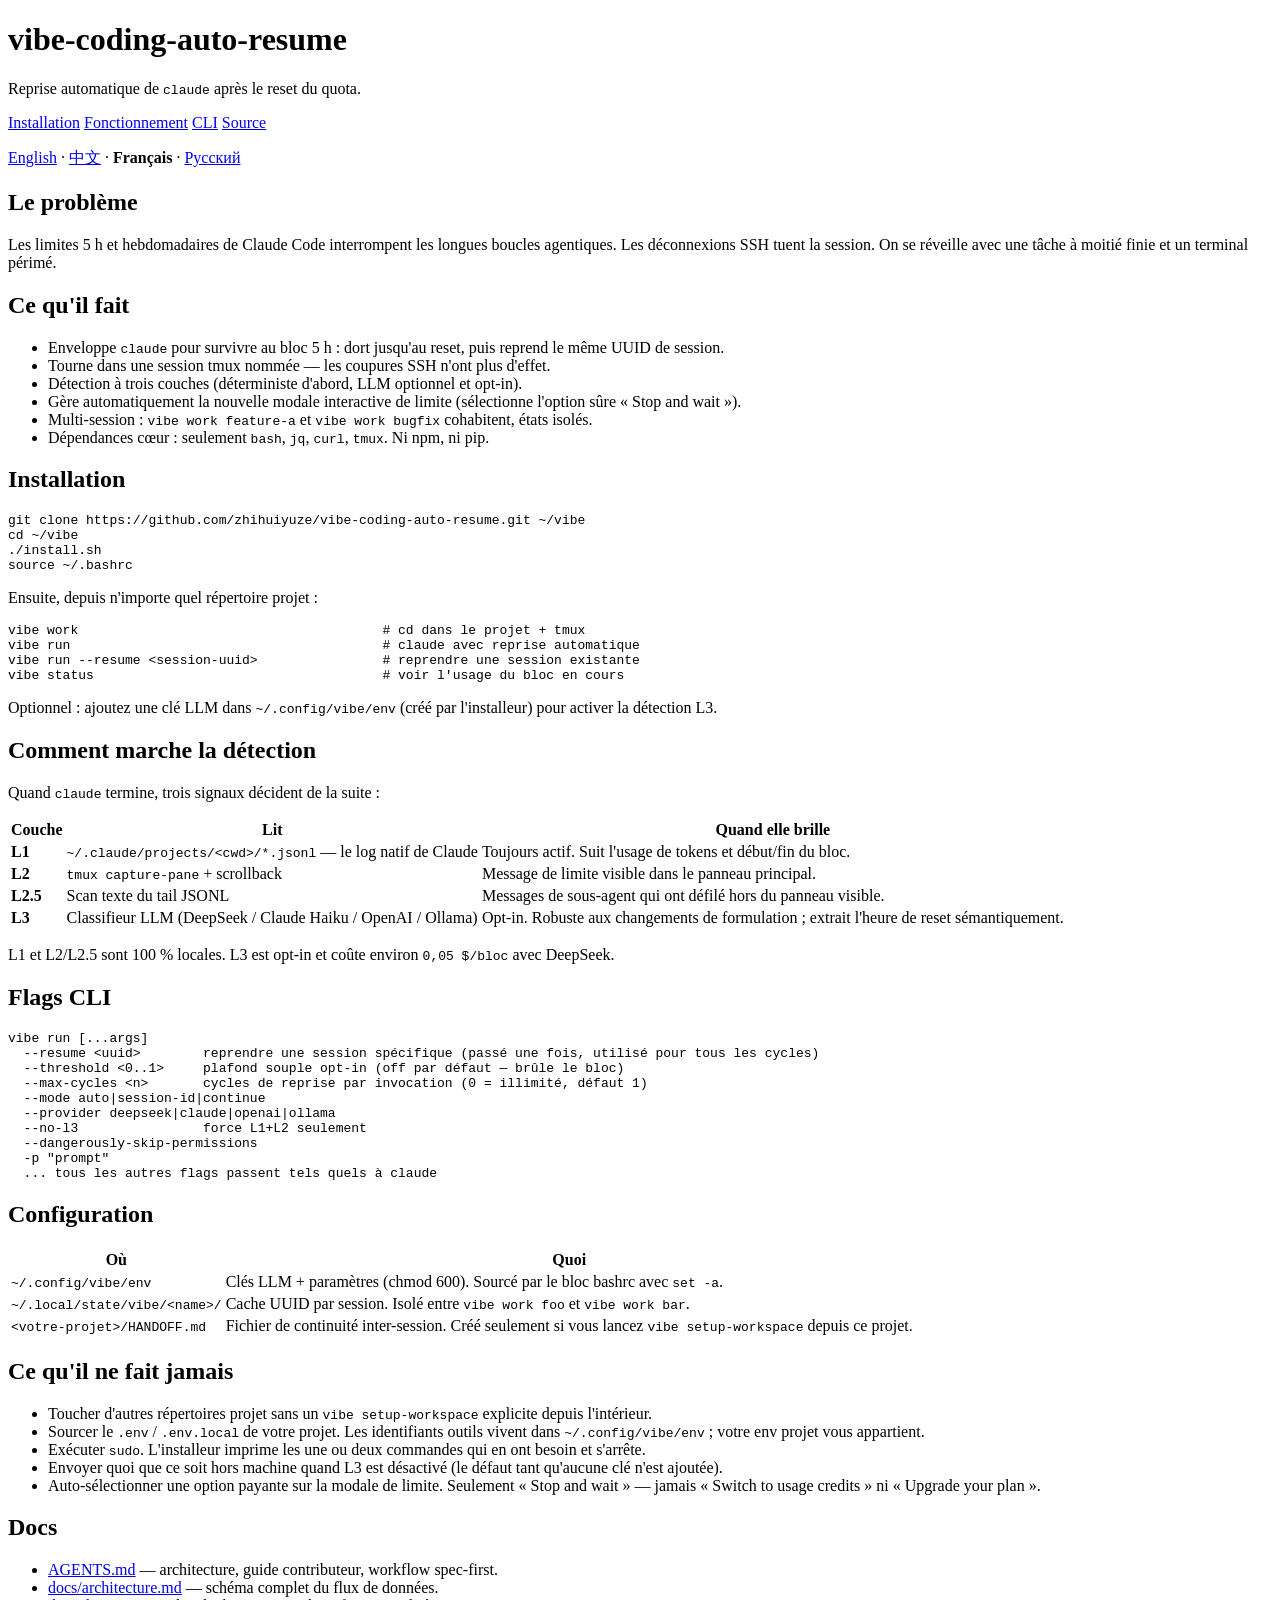
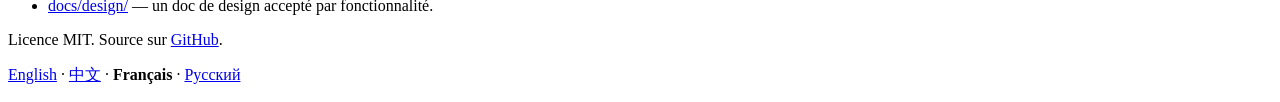
==== site/fr/index.html @ cc9a22a5 "docs: scenario-led READMEs + multilingual site (EN/ZH/FR/RU) + SEO READMEs (all 4 langs) restructure" ====
<!doctype html>
<html lang="fr">
<head>
  <meta charset="utf-8">
  <meta name="viewport" content="width=device-width, initial-scale=1">
  <meta name="theme-color" content="#fdfdfc" media="(prefers-color-scheme: light)">
  <meta name="theme-color" content="#1a1a1a" media="(prefers-color-scheme: dark)">

  <title>vibe-coding-auto-resume — reprise automatique de Claude Code</title>
  <meta name="description" content="Enveloppe le CLI Claude Code dans tmux, dort jusqu'au reset du quota, puis reprend la même session. Cœur zéro-dépendance ; LLM optionnel pour la détection fine.">

  <link rel="canonical" href="https://vibe-resume.huize.org/fr/">
  <link rel="alternate" hreflang="en"        href="https://vibe-resume.huize.org/">
  <link rel="alternate" hreflang="zh"        href="https://vibe-resume.huize.org/zh/">
  <link rel="alternate" hreflang="fr"        href="https://vibe-resume.huize.org/fr/">
  <link rel="alternate" hreflang="ru"        href="https://vibe-resume.huize.org/ru/">
  <link rel="alternate" hreflang="x-default" href="https://vibe-resume.huize.org/">

  <meta property="og:type"           content="website">
  <meta property="og:site_name"      content="vibe-coding-auto-resume">
  <meta property="og:title"          content="vibe-coding-auto-resume — reprise automatique de Claude Code">
  <meta property="og:description"    content="Enveloppe le CLI Claude Code dans tmux, dort jusqu'au reset du quota, puis reprend la même session.">
  <meta property="og:url"            content="https://vibe-resume.huize.org/fr/">
  <meta property="og:locale"         content="fr_FR">
  <meta property="og:locale:alternate" content="en_US">
  <meta property="og:locale:alternate" content="zh_CN">
  <meta property="og:locale:alternate" content="ru_RU">

  <meta name="twitter:card"        content="summary">
  <meta name="twitter:title"       content="vibe-coding-auto-resume">
  <meta name="twitter:description" content="Reprise automatique de Claude Code après le reset du quota. tmux + JSONL + LLM optionnel.">

  <link rel="stylesheet" href="/style.css">

  <script type="application/ld+json">
  {
    "@context": "https://schema.org",
    "@type": "SoftwareApplication",
    "name": "vibe-coding-auto-resume",
    "description": "Reprise automatique du CLI Claude Code après le reset du quota. tmux + analyse JSONL + détection LLM optionnelle.",
    "url": "https://vibe-resume.huize.org/fr/",
    "applicationCategory": "DeveloperApplication",
    "operatingSystem": "Linux, macOS",
    "license": "https://opensource.org/licenses/MIT",
    "codeRepository": "https://github.com/zhihuiyuze/vibe-coding-auto-resume",
    "programmingLanguage": "Shell",
    "offers": { "@type": "Offer", "price": "0", "priceCurrency": "USD" },
    "inLanguage": ["en", "zh", "fr", "ru"]
  }
  </script>
</head>
<body>

<header>
  <h1>vibe-coding-auto-resume</h1>
  <p class="tagline">Reprise automatique de <code>claude</code> après le reset du quota.</p>
  <nav>
    <a href="#install">Installation</a>
    <a href="#how">Fonctionnement</a>
    <a href="#flags">CLI</a>
    <a href="https://github.com/zhihuiyuze/vibe-coding-auto-resume">Source</a>
  </nav>
  <p class="langs"><a href="/">English</a> · <a href="/zh/">中文</a> · <strong>Français</strong> · <a href="/ru/">Русский</a></p>
</header>

<main>

<section>
  <h2>Le problème</h2>
  <p>Les limites 5 h et hebdomadaires de Claude Code interrompent les longues boucles agentiques. Les déconnexions SSH tuent la session. On se réveille avec une tâche à moitié finie et un terminal périmé.</p>
</section>

<section>
  <h2>Ce qu'il fait</h2>
  <ul>
    <li>Enveloppe <code>claude</code> pour survivre au bloc 5 h : dort jusqu'au reset, puis reprend le même UUID de session.</li>
    <li>Tourne dans une session tmux nommée — les coupures SSH n'ont plus d'effet.</li>
    <li>Détection à trois couches (déterministe d'abord, LLM optionnel et opt-in).</li>
    <li>Gère automatiquement la nouvelle modale interactive de limite (sélectionne l'option sûre « Stop and wait »).</li>
    <li>Multi-session : <code>vibe work feature-a</code> et <code>vibe work bugfix</code> cohabitent, états isolés.</li>
    <li>Dépendances cœur : seulement <code>bash</code>, <code>jq</code>, <code>curl</code>, <code>tmux</code>. Ni npm, ni pip.</li>
  </ul>
</section>

<section id="install">
  <h2>Installation</h2>
<pre><code>git clone https://github.com/zhihuiyuze/vibe-coding-auto-resume.git ~/vibe
cd ~/vibe
./install.sh
source ~/.bashrc</code></pre>
  <p>Ensuite, depuis n'importe quel répertoire projet :</p>
<pre><code>vibe work                                       # cd dans le projet + tmux
vibe run                                        # claude avec reprise automatique
vibe run --resume &lt;session-uuid&gt;                # reprendre une session existante
vibe status                                     # voir l'usage du bloc en cours</code></pre>
  <p>Optionnel : ajoutez une clé LLM dans <code>~/.config/vibe/env</code> (créé par l'installeur) pour activer la détection L3.</p>
</section>

<section id="how">
  <h2>Comment marche la détection</h2>
  <p>Quand <code>claude</code> termine, trois signaux décident de la suite :</p>
  <table>
    <tr><th>Couche</th><th>Lit</th><th>Quand elle brille</th></tr>
    <tr><td><strong>L1</strong></td><td><code>~/.claude/projects/&lt;cwd&gt;/*.jsonl</code> — le log natif de Claude</td><td>Toujours actif. Suit l'usage de tokens et début/fin du bloc.</td></tr>
    <tr><td><strong>L2</strong></td><td><code>tmux capture-pane</code> + scrollback</td><td>Message de limite visible dans le panneau principal.</td></tr>
    <tr><td><strong>L2.5</strong></td><td>Scan texte du tail JSONL</td><td>Messages de sous-agent qui ont défilé hors du panneau visible.</td></tr>
    <tr><td><strong>L3</strong></td><td>Classifieur LLM (DeepSeek / Claude Haiku / OpenAI / Ollama)</td><td>Opt-in. Robuste aux changements de formulation ; extrait l'heure de reset sémantiquement.</td></tr>
  </table>
  <p>L1 et L2/L2.5 sont 100 % locales. L3 est opt-in et coûte environ <code>0,05 $/bloc</code> avec DeepSeek.</p>
</section>

<section id="flags">
  <h2>Flags CLI</h2>
<pre><code>vibe run [...args]
  --resume &lt;uuid&gt;        reprendre une session spécifique (passé une fois, utilisé pour tous les cycles)
  --threshold &lt;0..1&gt;     plafond souple opt-in (off par défaut — brûle le bloc)
  --max-cycles &lt;n&gt;       cycles de reprise par invocation (0 = illimité, défaut 1)
  --mode auto|session-id|continue
  --provider deepseek|claude|openai|ollama
  --no-l3                force L1+L2 seulement
  --dangerously-skip-permissions
  -p "prompt"
  ... tous les autres flags passent tels quels à claude</code></pre>
</section>

<section>
  <h2>Configuration</h2>
  <table>
    <tr><th>Où</th><th>Quoi</th></tr>
    <tr><td><code>~/.config/vibe/env</code></td><td>Clés LLM + paramètres (chmod 600). Sourcé par le bloc bashrc avec <code>set -a</code>.</td></tr>
    <tr><td><code>~/.local/state/vibe/&lt;name&gt;/</code></td><td>Cache UUID par session. Isolé entre <code>vibe work foo</code> et <code>vibe work bar</code>.</td></tr>
    <tr><td><code>&lt;votre-projet&gt;/HANDOFF.md</code></td><td>Fichier de continuité inter-session. Créé seulement si vous lancez <code>vibe setup-workspace</code> depuis ce projet.</td></tr>
  </table>
</section>

<section>
  <h2>Ce qu'il ne fait jamais</h2>
  <ul>
    <li>Toucher d'autres répertoires projet sans un <code>vibe setup-workspace</code> explicite depuis l'intérieur.</li>
    <li>Sourcer le <code>.env</code> / <code>.env.local</code> de votre projet. Les identifiants outils vivent dans <code>~/.config/vibe/env</code> ; votre env projet vous appartient.</li>
    <li>Exécuter <code>sudo</code>. L'installeur imprime les une ou deux commandes qui en ont besoin et s'arrête.</li>
    <li>Envoyer quoi que ce soit hors machine quand L3 est désactivé (le défaut tant qu'aucune clé n'est ajoutée).</li>
    <li>Auto-sélectionner une option payante sur la modale de limite. Seulement « Stop and wait » — jamais « Switch to usage credits » ni « Upgrade your plan ».</li>
  </ul>
</section>

<section>
  <h2>Docs</h2>
  <ul>
    <li><a href="https://github.com/zhihuiyuze/vibe-coding-auto-resume/blob/main/AGENTS.md">AGENTS.md</a> — architecture, guide contributeur, workflow spec-first.</li>
    <li><a href="https://github.com/zhihuiyuze/vibe-coding-auto-resume/blob/main/docs/architecture.md">docs/architecture.md</a> — schéma complet du flux de données.</li>
    <li><a href="https://github.com/zhihuiyuze/vibe-coding-auto-resume/tree/main/docs/design">docs/design/</a> — un doc de design accepté par fonctionnalité.</li>
  </ul>
</section>

</main>

<footer>
  <p>Licence MIT. Source sur <a href="https://github.com/zhihuiyuze/vibe-coding-auto-resume">GitHub</a>.</p>
  <p class="langs"><a href="/">English</a> · <a href="/zh/">中文</a> · <strong>Français</strong> · <a href="/ru/">Русский</a></p>
</footer>

</body>
</html>
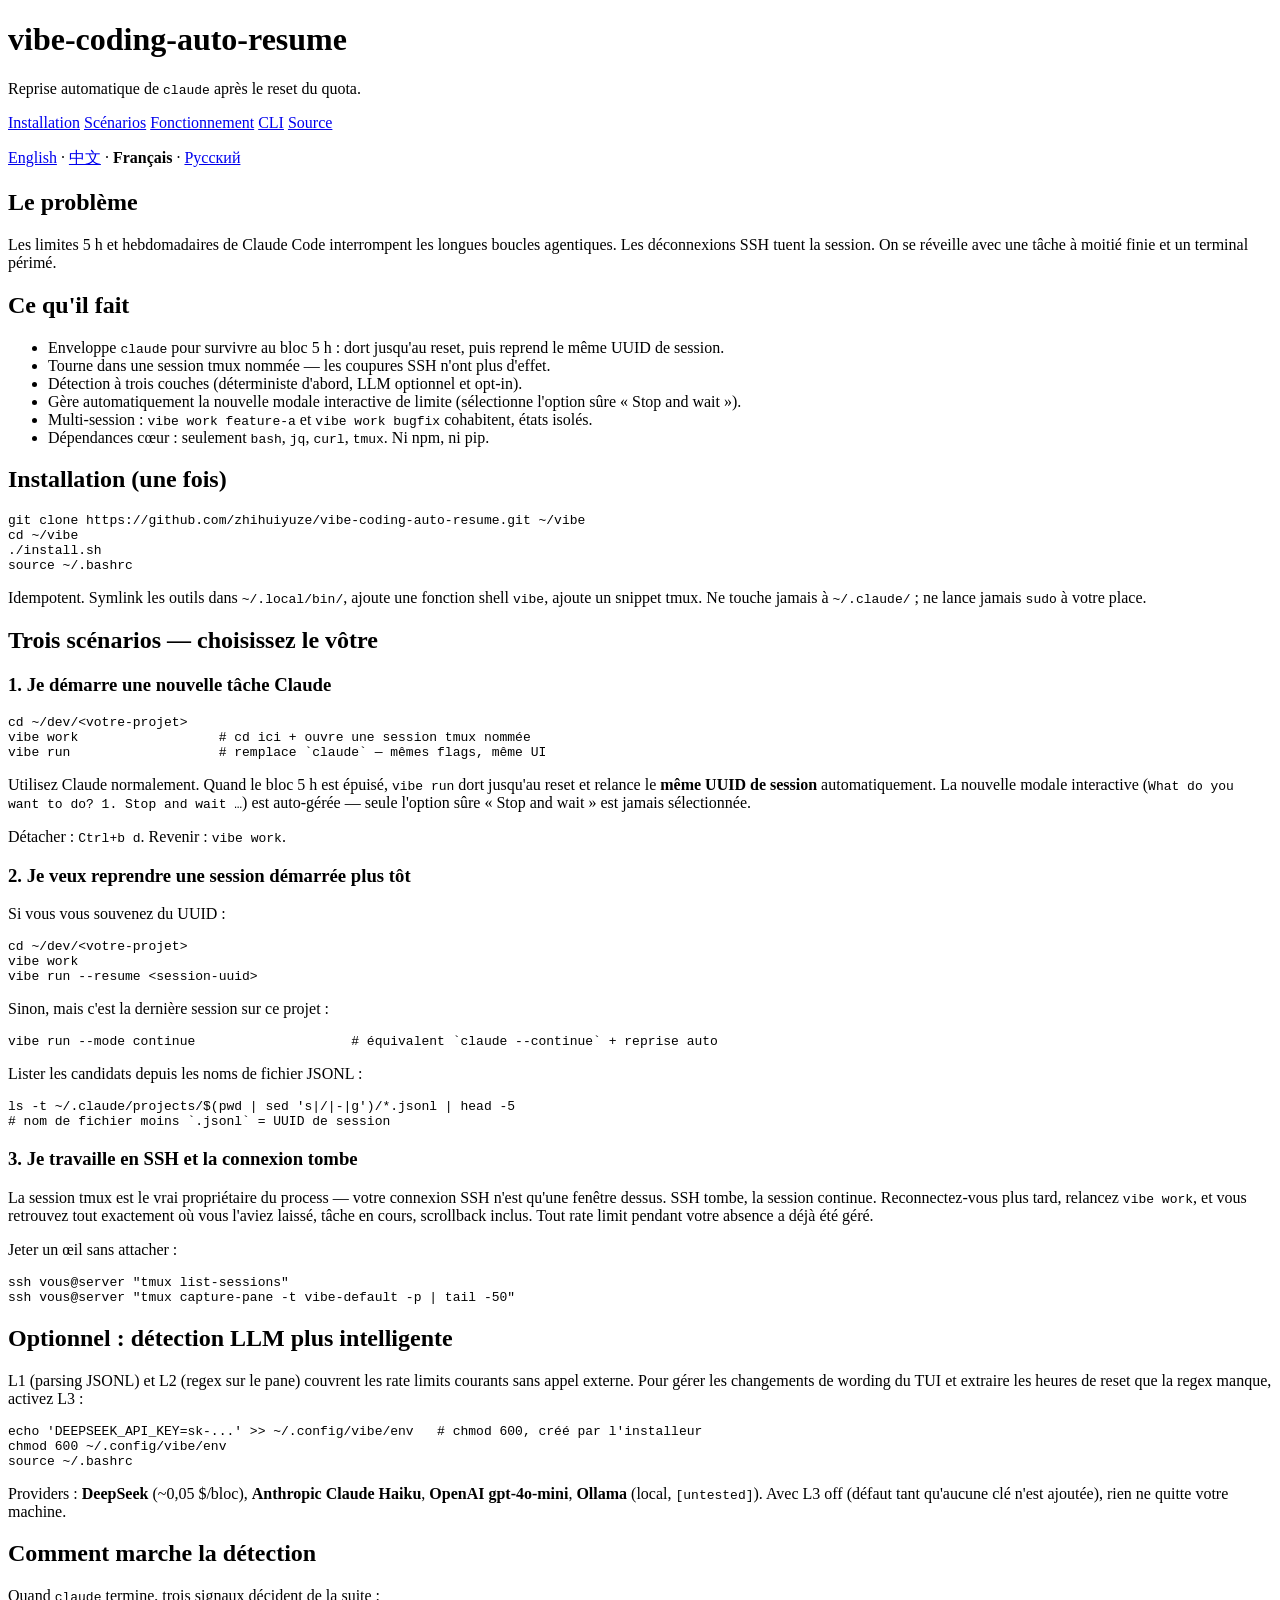
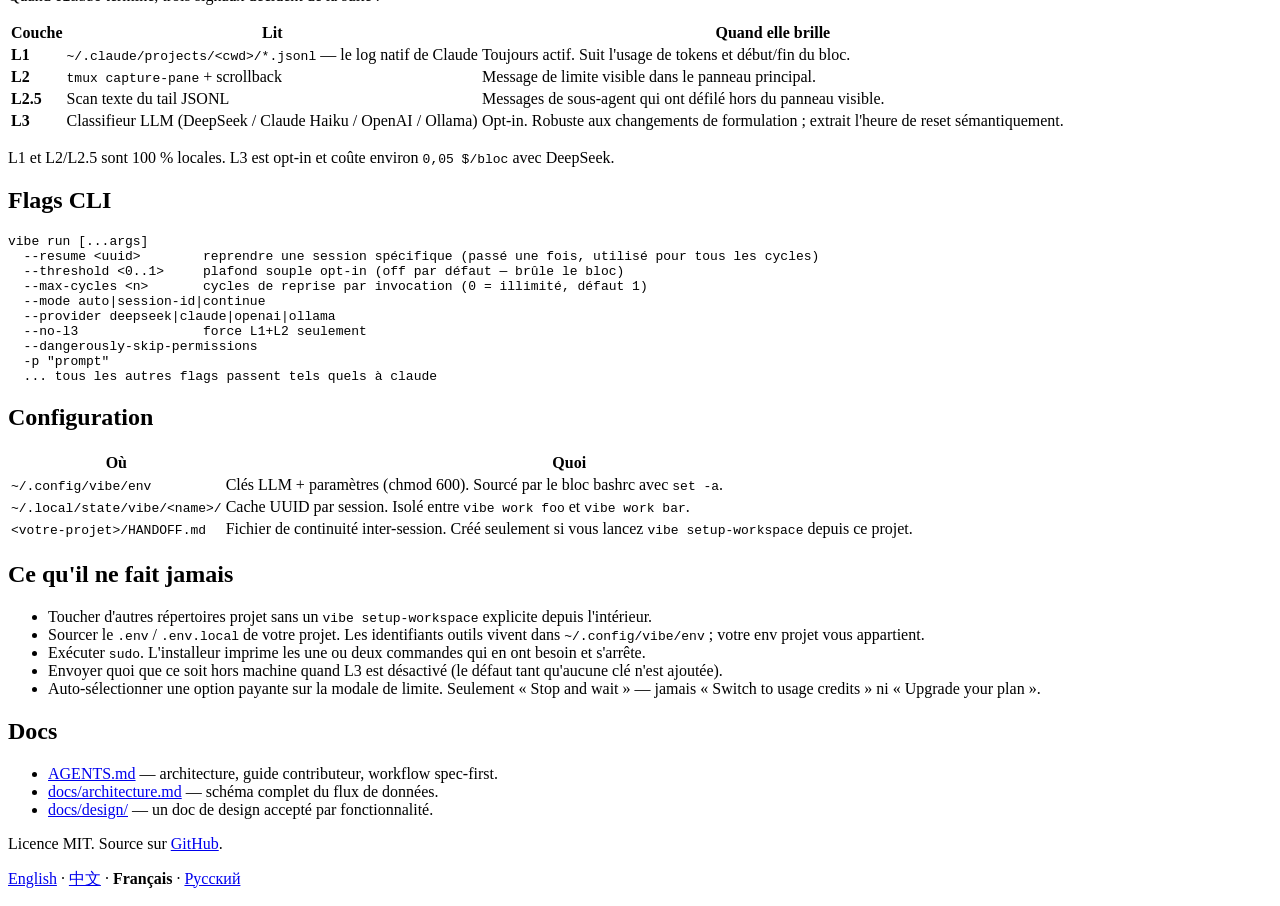
==== commit b5c4aba9: "docs(site): embed three scenarios directly into all 4 locale pages Mirrors the README structure into" ====
--- a/site/fr/index.html
+++ b/site/fr/index.html
@@ -56,6 +56,7 @@
   <p class="tagline">Reprise automatique de <code>claude</code> après le reset du quota.</p>
   <nav>
     <a href="#install">Installation</a>
+    <a href="#scenarios">Scénarios</a>
     <a href="#how">Fonctionnement</a>
     <a href="#flags">CLI</a>
     <a href="https://github.com/zhihuiyuze/vibe-coding-auto-resume">Source</a>
@@ -83,17 +84,49 @@
 </section>
 
 <section id="install">
-  <h2>Installation</h2>
+  <h2>Installation (une fois)</h2>
 <pre><code>git clone https://github.com/zhihuiyuze/vibe-coding-auto-resume.git ~/vibe
 cd ~/vibe
 ./install.sh
 source ~/.bashrc</code></pre>
-  <p>Ensuite, depuis n'importe quel répertoire projet :</p>
-<pre><code>vibe work                                       # cd dans le projet + tmux
-vibe run                                        # claude avec reprise automatique
-vibe run --resume &lt;session-uuid&gt;                # reprendre une session existante
-vibe status                                     # voir l'usage du bloc en cours</code></pre>
-  <p>Optionnel : ajoutez une clé LLM dans <code>~/.config/vibe/env</code> (créé par l'installeur) pour activer la détection L3.</p>
+  <p>Idempotent. Symlink les outils dans <code>~/.local/bin/</code>, ajoute une fonction shell <code>vibe</code>, ajoute un snippet tmux. Ne touche jamais à <code>~/.claude/</code> ; ne lance jamais <code>sudo</code> à votre place.</p>
+</section>
+
+<section id="scenarios">
+  <h2>Trois scénarios — choisissez le vôtre</h2>
+
+  <h3>1. Je démarre une nouvelle tâche Claude</h3>
+<pre><code>cd ~/dev/&lt;votre-projet&gt;
+vibe work                  # cd ici + ouvre une session tmux nommée
+vibe run                   # remplace `claude` — mêmes flags, même UI</code></pre>
+  <p>Utilisez Claude normalement. Quand le bloc 5 h est épuisé, <code>vibe run</code> dort jusqu'au reset et relance le <strong>même UUID de session</strong> automatiquement. La nouvelle modale interactive (<code>What do you want to do? 1. Stop and wait …</code>) est auto-gérée — seule l'option sûre « Stop and wait » est jamais sélectionnée.</p>
+  <p>Détacher : <code>Ctrl+b d</code>. Revenir : <code>vibe work</code>.</p>
+
+  <h3>2. Je veux reprendre une session démarrée plus tôt</h3>
+  <p>Si vous vous souvenez du UUID :</p>
+<pre><code>cd ~/dev/&lt;votre-projet&gt;
+vibe work
+vibe run --resume &lt;session-uuid&gt;</code></pre>
+  <p>Sinon, mais c'est la dernière session sur ce projet :</p>
+<pre><code>vibe run --mode continue                    # équivalent `claude --continue` + reprise auto</code></pre>
+  <p>Lister les candidats depuis les noms de fichier JSONL :</p>
+<pre><code>ls -t ~/.claude/projects/$(pwd | sed 's|/|-|g')/*.jsonl | head -5
+# nom de fichier moins `.jsonl` = UUID de session</code></pre>
+
+  <h3>3. Je travaille en SSH et la connexion tombe</h3>
+  <p>La session tmux est le vrai propriétaire du process — votre connexion SSH n'est qu'une fenêtre dessus. SSH tombe, la session continue. Reconnectez-vous plus tard, relancez <code>vibe work</code>, et vous retrouvez tout exactement où vous l'aviez laissé, tâche en cours, scrollback inclus. Tout rate limit pendant votre absence a déjà été géré.</p>
+  <p>Jeter un œil sans attacher :</p>
+<pre><code>ssh vous@server "tmux list-sessions"
+ssh vous@server "tmux capture-pane -t vibe-default -p | tail -50"</code></pre>
+</section>
+
+<section id="llm">
+  <h2>Optionnel : détection LLM plus intelligente</h2>
+  <p>L1 (parsing JSONL) et L2 (regex sur le pane) couvrent les rate limits courants sans appel externe. Pour gérer les changements de wording du TUI et extraire les heures de reset que la regex manque, activez L3 :</p>
+<pre><code>echo 'DEEPSEEK_API_KEY=sk-...' &gt;&gt; ~/.config/vibe/env   # chmod 600, créé par l'installeur
+chmod 600 ~/.config/vibe/env
+source ~/.bashrc</code></pre>
+  <p>Providers : <strong>DeepSeek</strong> (~0,05 $/bloc), <strong>Anthropic Claude Haiku</strong>, <strong>OpenAI gpt-4o-mini</strong>, <strong>Ollama</strong> (local, <code>[untested]</code>). Avec L3 off (défaut tant qu'aucune clé n'est ajoutée), rien ne quitte votre machine.</p>
 </section>
 
 <section id="how">
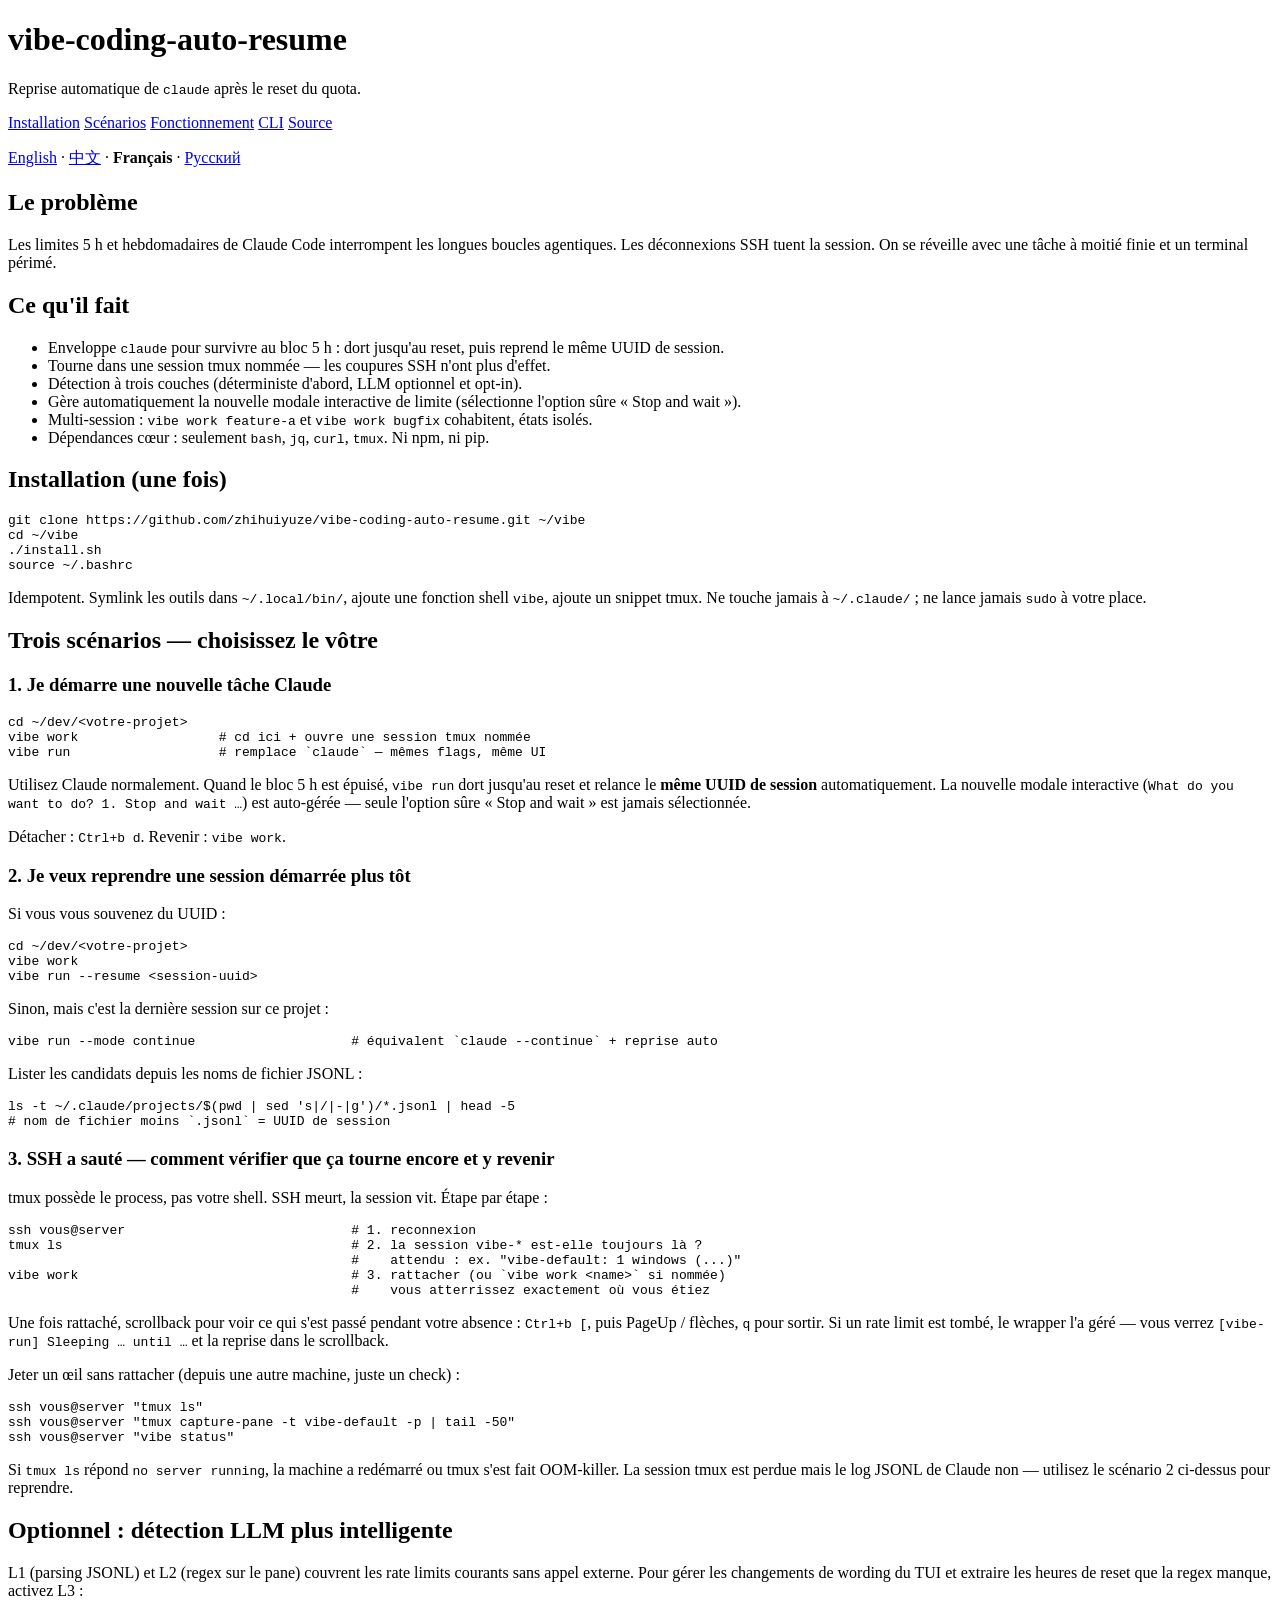
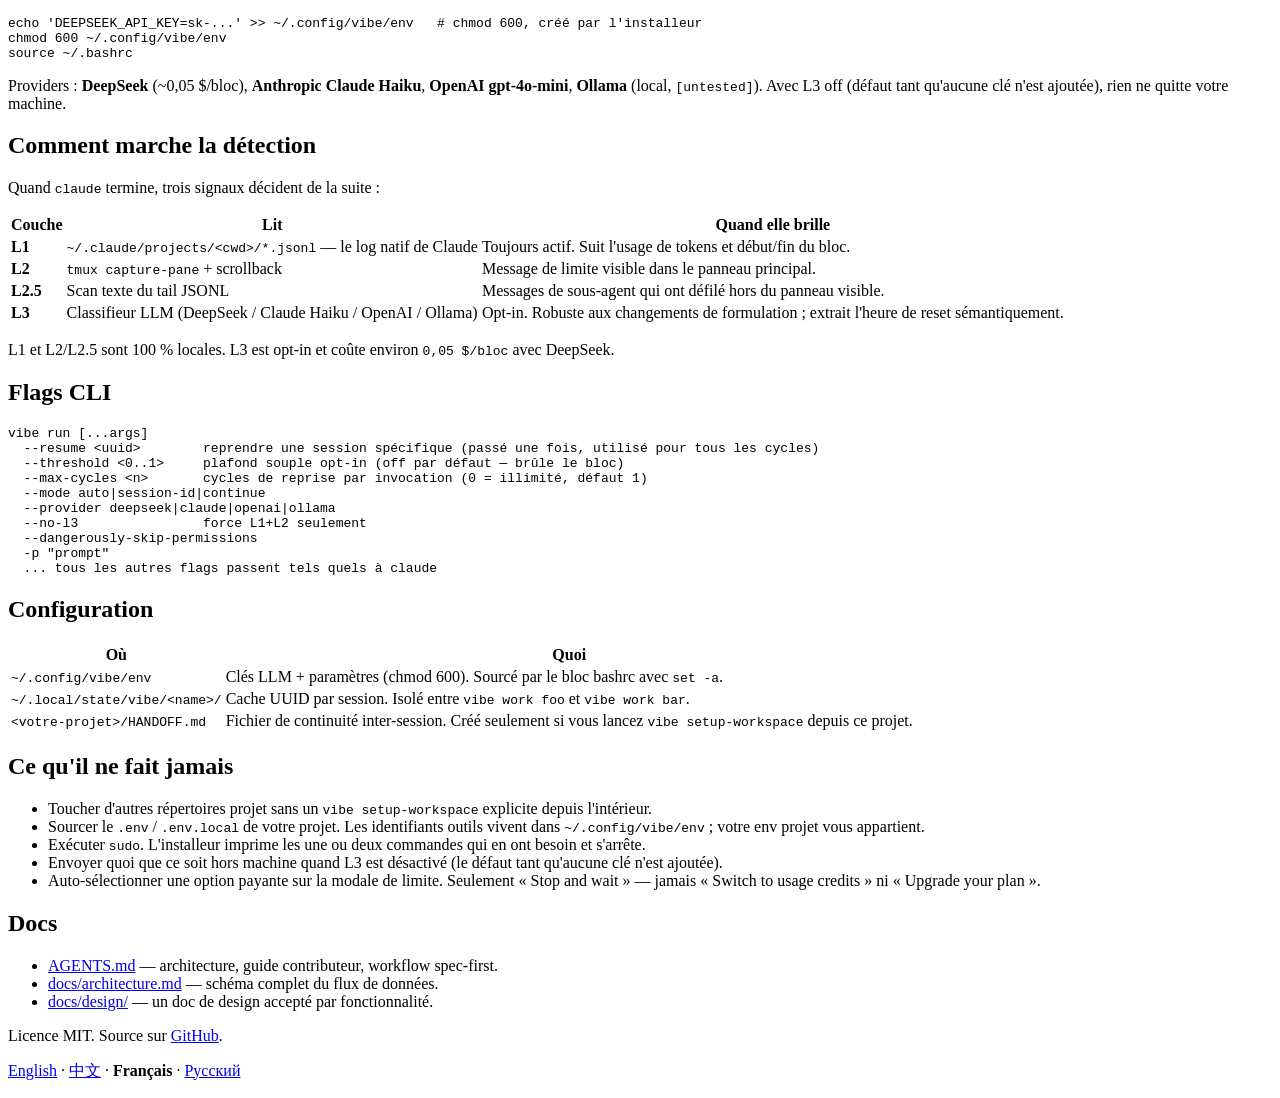
==== commit 467cfb90: "docs(ssh): rewrite SSH-disconnect scenario as a step-by-step recovery The prior version explained th" ====
--- a/site/fr/index.html
+++ b/site/fr/index.html
@@ -113,11 +113,19 @@
 <pre><code>ls -t ~/.claude/projects/$(pwd | sed 's|/|-|g')/*.jsonl | head -5
 # nom de fichier moins `.jsonl` = UUID de session</code></pre>
 
-  <h3>3. Je travaille en SSH et la connexion tombe</h3>
-  <p>La session tmux est le vrai propriétaire du process — votre connexion SSH n'est qu'une fenêtre dessus. SSH tombe, la session continue. Reconnectez-vous plus tard, relancez <code>vibe work</code>, et vous retrouvez tout exactement où vous l'aviez laissé, tâche en cours, scrollback inclus. Tout rate limit pendant votre absence a déjà été géré.</p>
-  <p>Jeter un œil sans attacher :</p>
-<pre><code>ssh vous@server "tmux list-sessions"
-ssh vous@server "tmux capture-pane -t vibe-default -p | tail -50"</code></pre>
+  <h3>3. SSH a sauté — comment vérifier que ça tourne encore et y revenir</h3>
+  <p>tmux possède le process, pas votre shell. SSH meurt, la session vit. Étape par étape :</p>
+<pre><code>ssh vous@server                             # 1. reconnexion
+tmux ls                                     # 2. la session vibe-* est-elle toujours là ?
+                                            #    attendu : ex. "vibe-default: 1 windows (...)"
+vibe work                                   # 3. rattacher (ou `vibe work &lt;name&gt;` si nommée)
+                                            #    vous atterrissez exactement où vous étiez</code></pre>
+  <p>Une fois rattaché, scrollback pour voir ce qui s'est passé pendant votre absence : <code>Ctrl+b [</code>, puis PageUp / flèches, <code>q</code> pour sortir. Si un rate limit est tombé, le wrapper l'a géré — vous verrez <code>[vibe-run] Sleeping … until …</code> et la reprise dans le scrollback.</p>
+  <p>Jeter un œil sans rattacher (depuis une autre machine, juste un check) :</p>
+<pre><code>ssh vous@server "tmux ls"
+ssh vous@server "tmux capture-pane -t vibe-default -p | tail -50"
+ssh vous@server "vibe status"</code></pre>
+  <p>Si <code>tmux ls</code> répond <code>no server running</code>, la machine a redémarré ou tmux s'est fait OOM-killer. La session tmux est perdue mais le log JSONL de Claude non — utilisez le scénario 2 ci-dessus pour reprendre.</p>
 </section>
 
 <section id="llm">
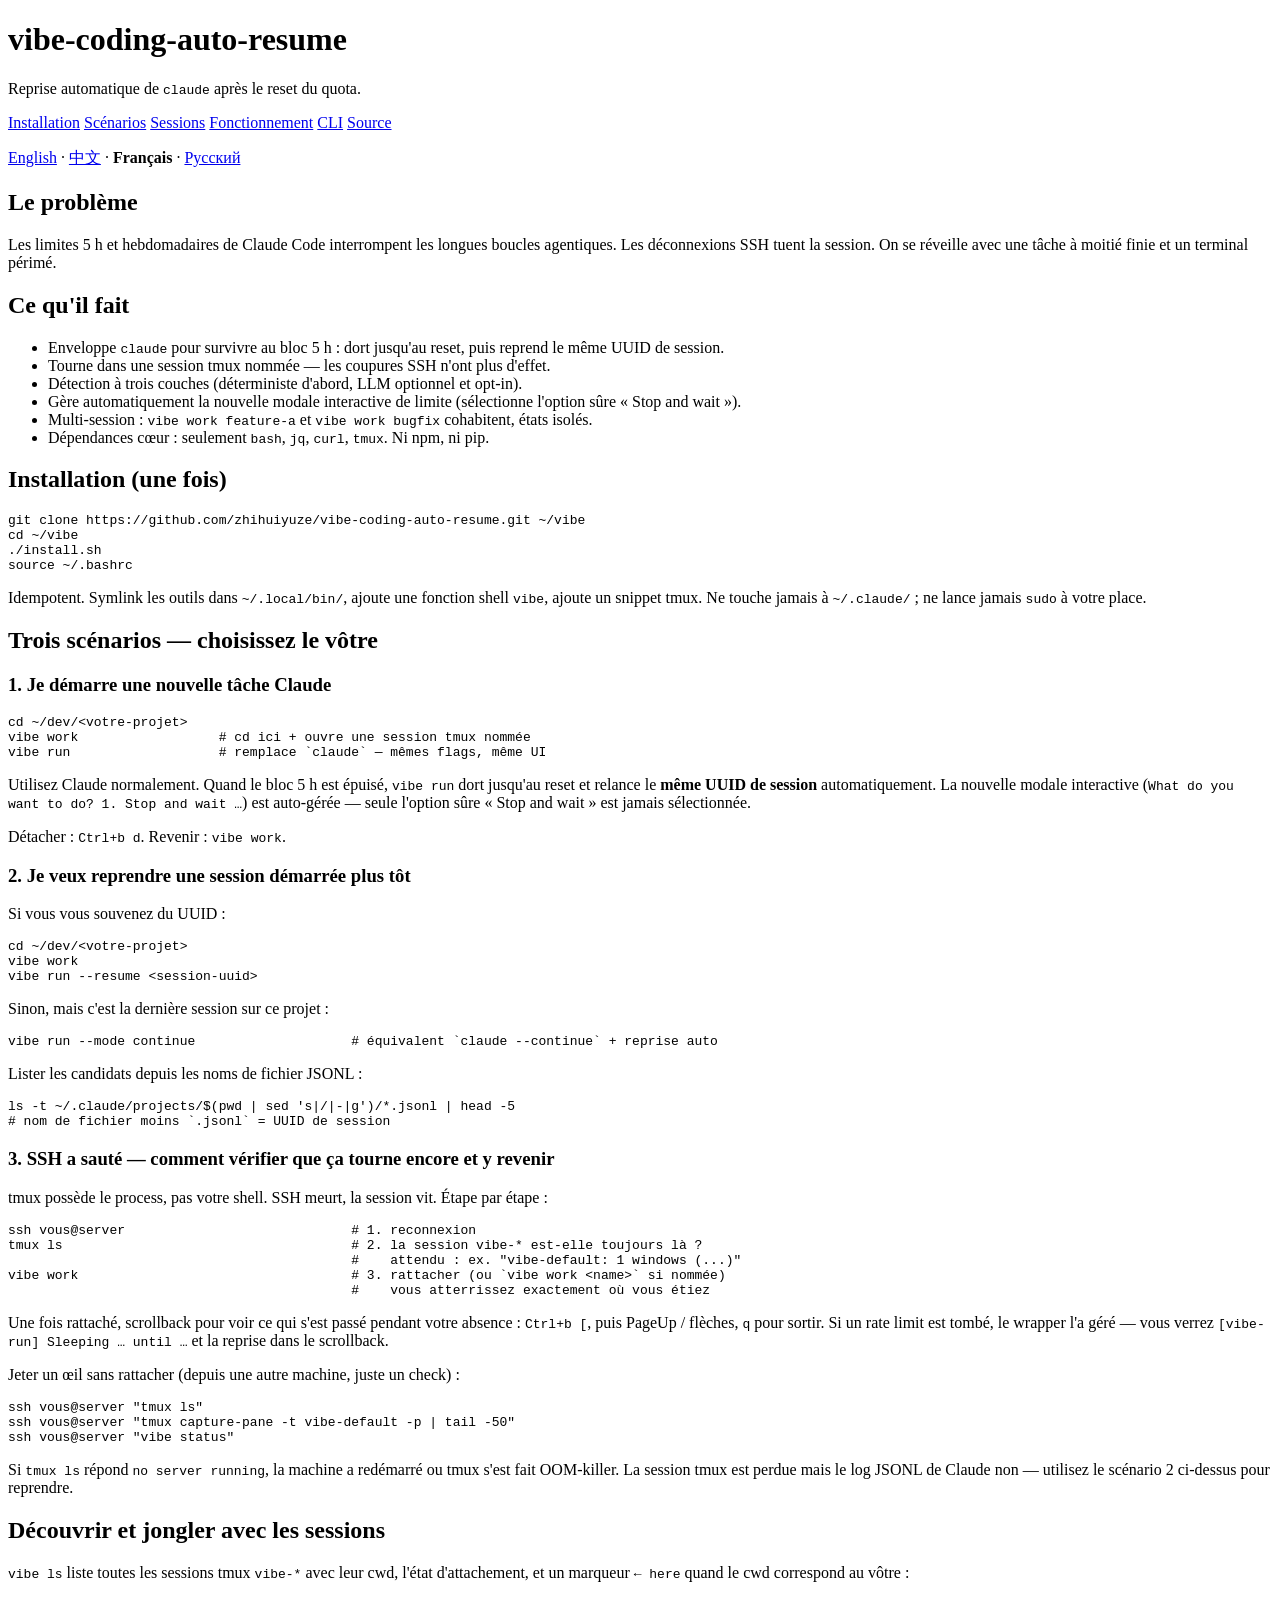
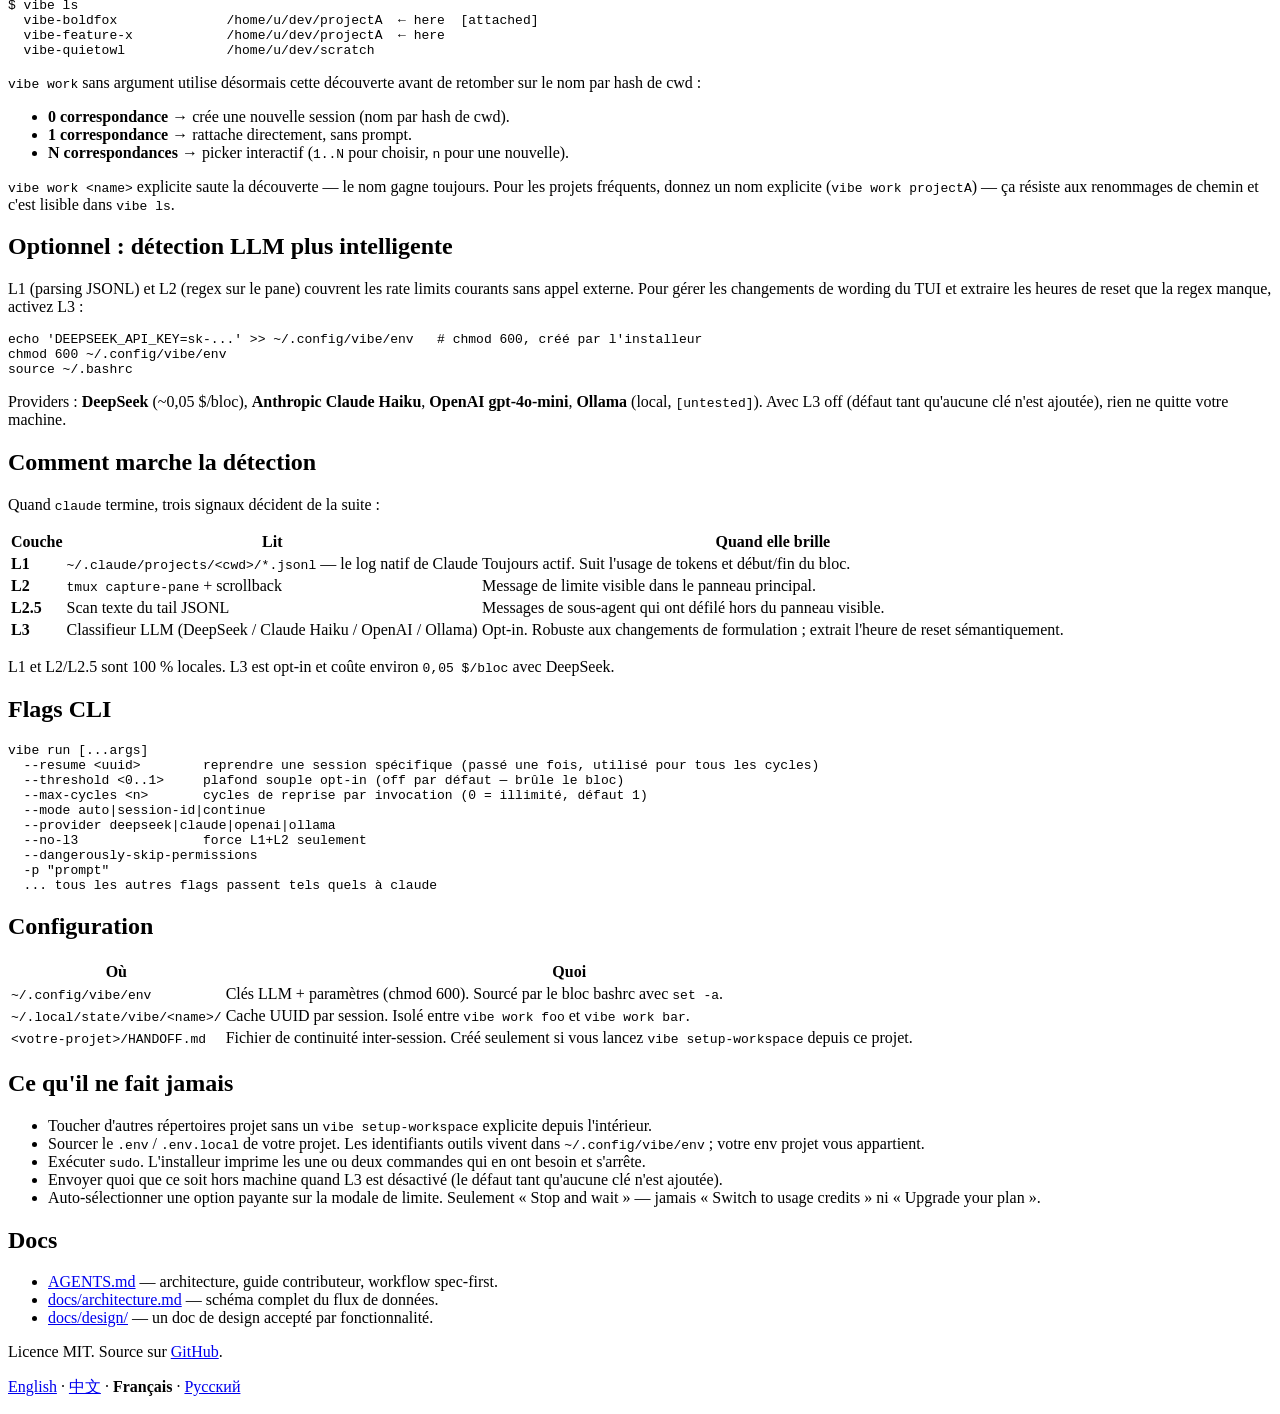
==== commit 758a47b2: "feat: vibe ls + smart vibe work picker (docs/design/011) Two related features mostly addressing the " ====
--- a/site/fr/index.html
+++ b/site/fr/index.html
@@ -57,6 +57,7 @@
   <nav>
     <a href="#install">Installation</a>
     <a href="#scenarios">Scénarios</a>
+    <a href="#ls">Sessions</a>
     <a href="#how">Fonctionnement</a>
     <a href="#flags">CLI</a>
     <a href="https://github.com/zhihuiyuze/vibe-coding-auto-resume">Source</a>
@@ -128,6 +129,22 @@
   <p>Si <code>tmux ls</code> répond <code>no server running</code>, la machine a redémarré ou tmux s'est fait OOM-killer. La session tmux est perdue mais le log JSONL de Claude non — utilisez le scénario 2 ci-dessus pour reprendre.</p>
 </section>
 
+<section id="ls">
+  <h2>Découvrir et jongler avec les sessions</h2>
+  <p><code>vibe ls</code> liste toutes les sessions tmux <code>vibe-*</code> avec leur cwd, l'état d'attachement, et un marqueur <code>← here</code> quand le cwd correspond au vôtre :</p>
+<pre><code>$ vibe ls
+  vibe-boldfox              /home/u/dev/projectA  ← here  [attached]
+  vibe-feature-x            /home/u/dev/projectA  ← here
+  vibe-quietowl             /home/u/dev/scratch</code></pre>
+  <p><code>vibe work</code> sans argument utilise désormais cette découverte avant de retomber sur le nom par hash de cwd :</p>
+  <ul>
+    <li><strong>0 correspondance</strong> → crée une nouvelle session (nom par hash de cwd).</li>
+    <li><strong>1 correspondance</strong> → rattache directement, sans prompt.</li>
+    <li><strong>N correspondances</strong> → picker interactif (<code>1..N</code> pour choisir, <code>n</code> pour une nouvelle).</li>
+  </ul>
+  <p><code>vibe work &lt;name&gt;</code> explicite saute la découverte — le nom gagne toujours. Pour les projets fréquents, donnez un nom explicite (<code>vibe work projectA</code>) — ça résiste aux renommages de chemin et c'est lisible dans <code>vibe ls</code>.</p>
+</section>
+
 <section id="llm">
   <h2>Optionnel : détection LLM plus intelligente</h2>
   <p>L1 (parsing JSONL) et L2 (regex sur le pane) couvrent les rate limits courants sans appel externe. Pour gérer les changements de wording du TUI et extraire les heures de reset que la regex manque, activez L3 :</p>
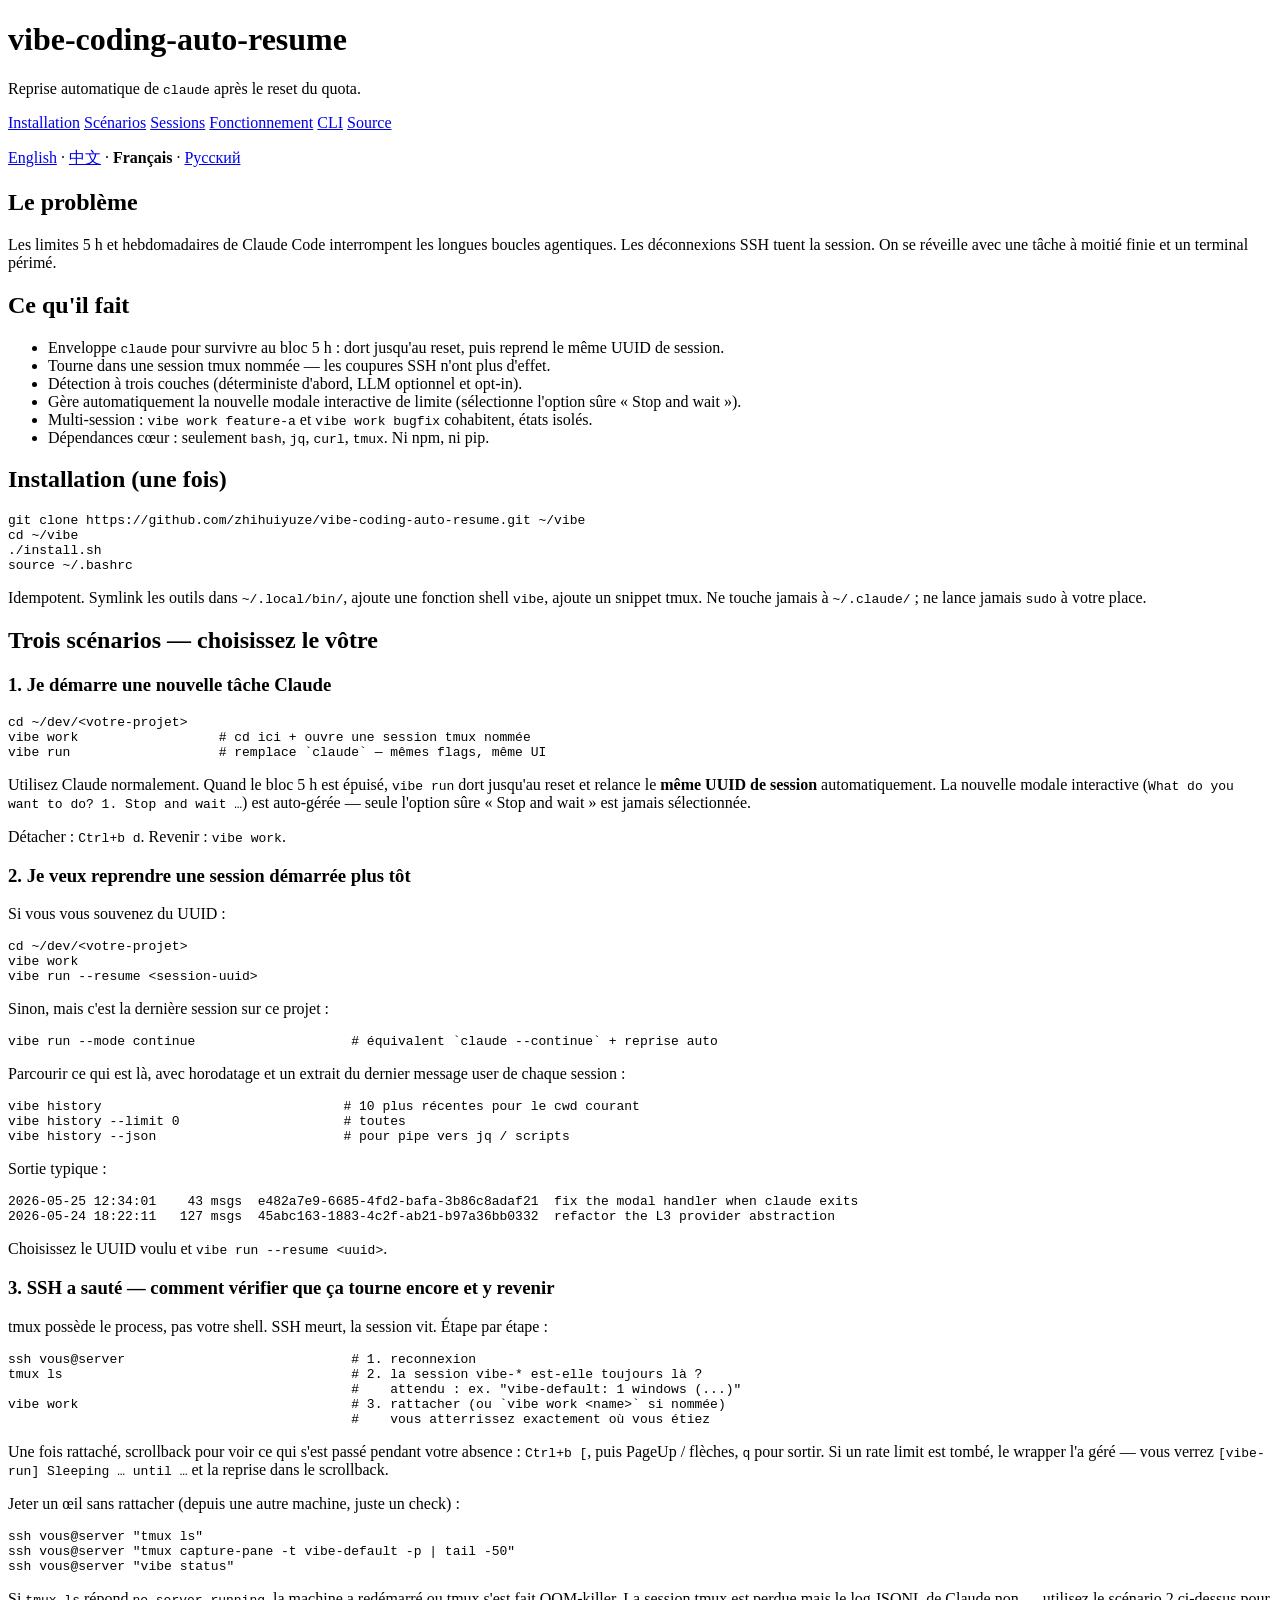
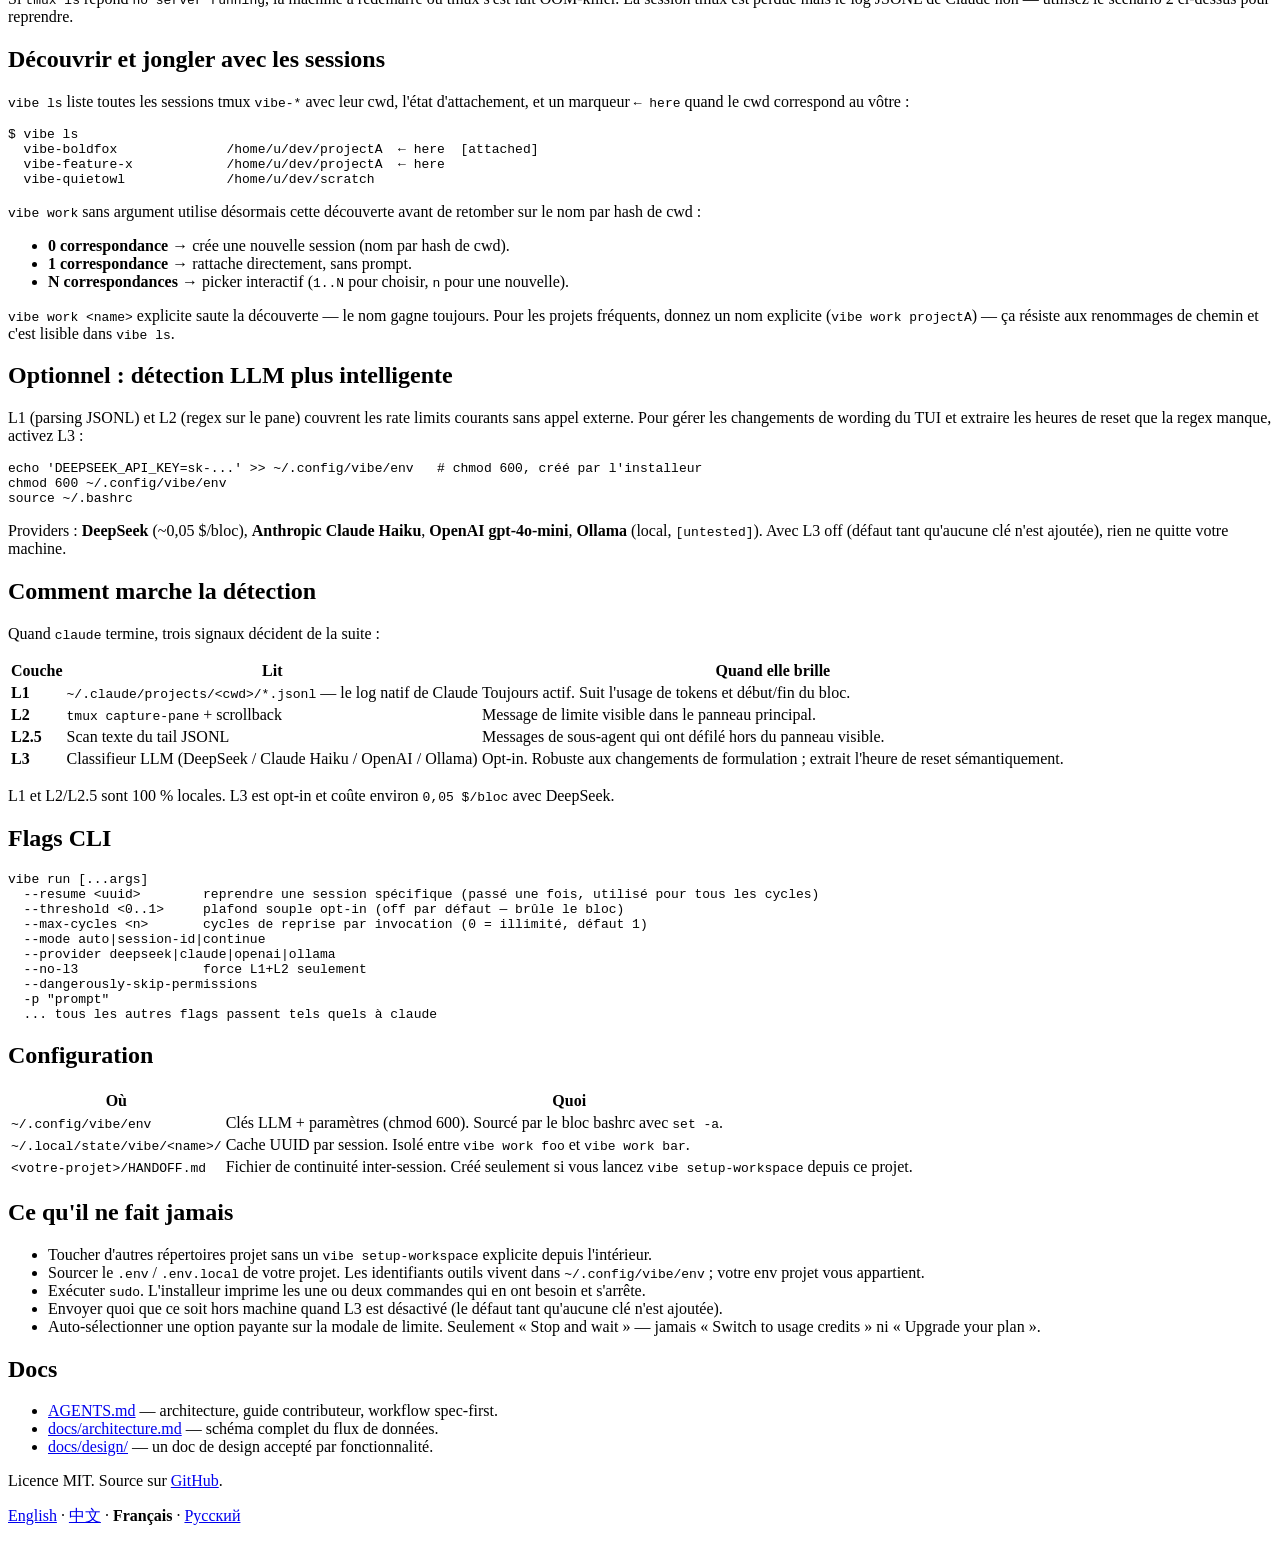
==== commit 24d3da16: "feat: vibe history — list past Claude sessions for the cwd (docs/design/012) A first-class command f" ====
--- a/site/fr/index.html
+++ b/site/fr/index.html
@@ -110,9 +110,14 @@
 vibe run --resume &lt;session-uuid&gt;</code></pre>
   <p>Sinon, mais c'est la dernière session sur ce projet :</p>
 <pre><code>vibe run --mode continue                    # équivalent `claude --continue` + reprise auto</code></pre>
-  <p>Lister les candidats depuis les noms de fichier JSONL :</p>
-<pre><code>ls -t ~/.claude/projects/$(pwd | sed 's|/|-|g')/*.jsonl | head -5
-# nom de fichier moins `.jsonl` = UUID de session</code></pre>
+  <p>Parcourir ce qui est là, avec horodatage et un extrait du dernier message user de chaque session :</p>
+<pre><code>vibe history                               # 10 plus récentes pour le cwd courant
+vibe history --limit 0                     # toutes
+vibe history --json                        # pour pipe vers jq / scripts</code></pre>
+  <p>Sortie typique :</p>
+<pre><code>2026-05-25 12:34:01    43 msgs  e482a7e9-6685-4fd2-bafa-3b86c8adaf21  fix the modal handler when claude exits
+2026-05-24 18:22:11   127 msgs  45abc163-1883-4c2f-ab21-b97a36bb0332  refactor the L3 provider abstraction</code></pre>
+  <p>Choisissez le UUID voulu et <code>vibe run --resume &lt;uuid&gt;</code>.</p>
 
   <h3>3. SSH a sauté — comment vérifier que ça tourne encore et y revenir</h3>
   <p>tmux possède le process, pas votre shell. SSH meurt, la session vit. Étape par étape :</p>
